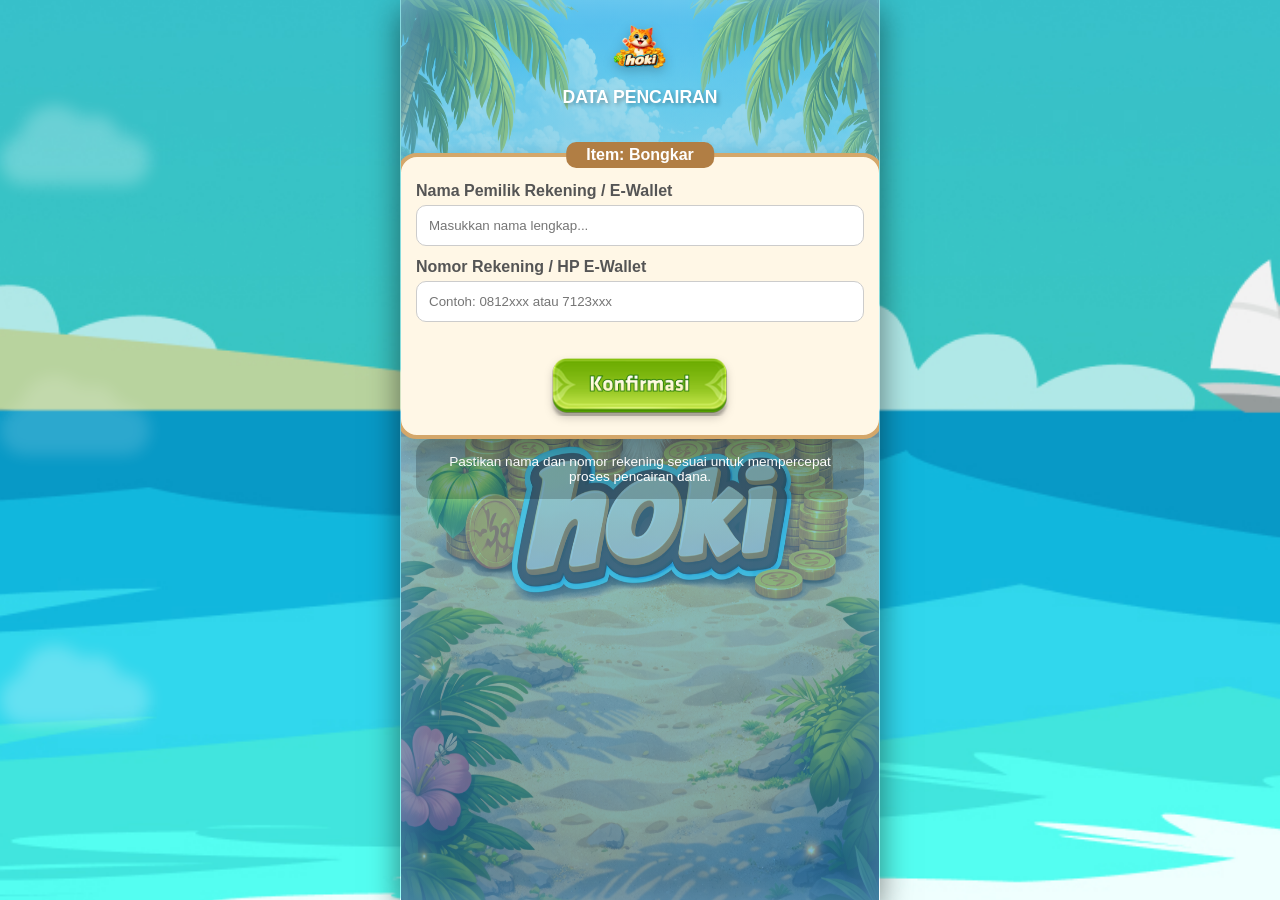
==== detail.html @ 6b4d8d9c "Update and rename detailv2.html to detail.html" ====
<!DOCTYPE html>
<html lang="id">
<head>
    <meta charset="UTF-8">
    <meta name="viewport" content="width=device-width, initial-scale=1.0">
    <title>Informasi Pencairan - Neo Party</title>
    <link rel="stylesheet" href="style.css">
</head>
<body>

    <div class="cloud-container">
        <div class="cloud c1"></div>
        <div class="cloud c2"></div>
        <div class="cloud c3"></div>
    </div>

    <div class="mobile-container">
        <header class="header">
            <div class="logo-container">
                <img src="cathoki.png" alt="Cuan" class="main-logo">
            </div>
            <h1 class="header-title">DATA PENCAIRAN</h1>
        </header>

        <div class="card-3d">
            <div class="card-tag" id="selectedMethod">Metode: -</div>
            
            <div class="form-body">
                <div class="w-full space-y-4 text-left">
                    <div class="input-group">
                        <label>Nama Pemilik Rekening / E-Wallet</label>
                        <input type="text" id="acc_name" placeholder="Masukkan nama lengkap..." required>
                    </div>

                    <div class="input-group">
                        <label>Nomor Rekening / HP E-Wallet</label>
                        <input type="number" id="acc_number" placeholder="Contoh: 0812xxx atau 7123xxx" required>
                    </div>
                </div>

                <div class="btn-img-container" onclick="goToNextStep()" style="margin-top: 20px;">
                    <img src="konfirmasi.png" alt="Lanjut" class="img-button">
                </div>
            </div>
        </div>

        <div class="footer-note-3d">
            Pastikan nama dan nomor rekening sesuai untuk mempercepat proses pencairan dana.
        </div>
    </div>

    <script>
        // Mengambil data (Parameter) yang dikirim dari index.html
        const params = new URLSearchParams(window.location.search);
        
        // Update label tag dengan nominal yang dipilih (misal: Bongkar 1B)
        const prod = params.get('prod') || 'Bongkar';
        document.getElementById('selectedMethod').innerText = "Item: " + prod;

        function goToNextStep() {
            const name = document.getElementById('acc_name').value;
            const number = document.getElementById('acc_number').value;

            // Validasi input
            if (!name || !number) {
                alert("Harap isi Nama dan Nomor Rekening dengan benar!");
                return;
            }

            // Menambahkan data baru (Nama & No Rekening) ke dalam parameter yang sudah ada
            params.set('acc_name', name);
            params.set('acc_num', number);

            // Mengarahkan ke halaman struk final (detailv2.html) membawa seluruh data
            const nextUrl = 'detailv2.html?' + params.toString();
            window.location.href = nextUrl;
        }
    </script>
</body>
</html>
---- style.css ----
:root {
    --gold: #d4a76a;
    --gold-dark: #b17e44;
}

/* 1. BACKGROUND UTAMA & KONFIGURASI LAYAR */
body { 
    margin: 0; 
    /* Latar belakang gambar tetap (fixed) agar tidak ikut bergeser saat scroll */
    background: #1a2a3a url('background.jpg') no-repeat center center fixed; 
    background-size: cover;
    font-family: sans-serif; 
    overflow-x: hidden; /* Mencegah scroll ke samping akibat animasi awan */
}

/* 2. CONTAINER MOBILE DENGAN EFEK GLOW (SISI TERANG) */
.mobile-container {
    width: 100%; 
    max-width: 480px; 
    margin: 0 auto;
    min-height: 100vh; 
    padding: 15px; 
    box-sizing: border-box;
    display: flex; 
    flex-direction: column; 
    align-items: center;
    
    /* 1. MENGGANTI BG DI DALAM BINGKAI */
    /* Pastikan file 'background.jpg' ada di folder yang sama */
    background: url('bg.jpg') no-repeat center center; 
    background-size: 100% 100%;
    
    position: relative;
    z-index: 10;
    
    /* 2. EFEK SISI TERANG (INNER GLOW) */
    /* 'inset' membuat cahaya muncul di pinggiran dalam bingkai */
    box-shadow: 
        inset -15px 0 35px rgba(255, 255, 255, 0.3), 
        inset 15px 0 35px rgba(255, 255, 255, 0.3),
        0 10px 30px rgba(0, 0, 0, 0.5);
        
    border-left: 1px solid rgba(255, 255, 255, 0.4);
    border-right: 1px solid rgba(255, 255, 255, 0.4);
    overflow-x: hidden;
}

/* Tambahkan lapisan warna transparan agar konten tetap terbaca jelas di atas gambar */
.mobile-container::before {
    content: "";
    position: absolute;
    top: 0; left: 0; right: 0; bottom: 0;
    background: linear-gradient(180deg, rgba(94, 200, 229, 0.6) 0%, rgba(41, 128, 185, 0.6) 100%);
    z-index: -1;
}

/* 3. ANIMASI AWAN MELINTAS (CSS MURNI) */
.cloud-container {
    position: fixed;
    top: 0; left: 0; width: 100%; height: 100%;
    pointer-events: none; /* Agar klik tetap tembus ke tombol di bawahnya */
    z-index: 1;
}

.cloud {
    position: absolute;
    background: white;
    width: 150px; height: 50px;
    border-radius: 50px;
    opacity: 0.25;
    filter: blur(8px);
}
.cloud::after, .cloud::before {
    content: ''; position: absolute; background: white;
    border-radius: 50%;
}
.cloud::after { width: 70px; height: 70px; top: -30px; left: 20px; }
.cloud::before { width: 50px; height: 50px; top: -20px; left: 70px; }

/* Pengaturan arah dan kecepatan awan */
.c1 { top: 15%; animation: moveRight 35s linear infinite; }
.c2 { top: 45%; animation: moveLeft 45s linear infinite; opacity: 0.15; }
.c3 { top: 75%; animation: moveRight 40s linear infinite; }

@keyframes moveRight {
    from { transform: translateX(-250px); }
    to { transform: translateX(100vw); }
}
@keyframes moveLeft {
    from { transform: translateX(100vw); }
    to { transform: translateX(-250px); }
}

/* 4. LOGO & HEADER */
.logo-container { width: 100%; display: flex; justify-content: center; margin-top: 10px; }
.main-logo { width: 45%; max-width: 100px; height: auto; object-fit: contain; filter: drop-shadow(0 4px 6px rgba(0,0,0,0.2)); }
.header-title { color: white; text-align: center; font-size: 1.1rem; text-shadow: 2px 2px 4px rgba(0,0,0,0.3); margin: 15px 0; }

/* 5. TOMBOL & INTERAKSI 3D */
.btn-download-3d {
    background: linear-gradient(to bottom, #f39c12, #e67e22);
    border: none; color: white; padding: 12px 40px; border-radius: 15px;
    font-weight: bold; box-shadow: 0 5px 0 #9c5d00; cursor: pointer;
    transition: all 0.2s cubic-bezier(0.175, 0.885, 0.32, 1.275);
}

.card-3d {
    background: #fff7e6; border: 4px solid var(--gold); border-radius: 20px;
    padding: 25px 15px 15px; width: 100%; margin-top: 30px; position: relative;
    box-shadow: 0 8px 20px rgba(0,0,0,0.2);
}
.card-tag {
    position: absolute; top: -15px; left: 50%; transform: translateX(-50%);
    background: var(--gold-dark); color: white; padding: 4px 20px; border-radius: 10px; font-weight: bold;
}
.input-group label { display: block; font-weight: bold; color: #555; margin-bottom: 5px; }
.input-group input { width: 100%; padding: 12px; border-radius: 10px; border: 1px solid #ccc; margin-bottom: 12px; box-sizing: border-box; }

.btn-img-container { cursor: pointer; transition: all 0.2s; display: inline-block; width: 100%; text-align: center; }
.img-button { width: 180px; height: auto; filter: drop-shadow(0 4px 4px rgba(0,0,0,0.2)); }

/* 6. TABS & GRID HARGA */
.tabs-3d { display: flex; gap: 10px; margin: 20px 0; }
.tab-btn { background: #fdf2d0; padding: 8px 25px; border-radius: 20px; color: #999; font-weight: bold; }
.tab-btn.active { background: #f39c12; color: white; box-shadow: 0 3px 0 #c67605; }

.price-grid { display: grid; grid-template-columns: 1fr 1fr; gap: 10px; width: 100%; padding-bottom: 30px; }
.price-card {
    background: rgba(0,0,0,0.3); /* Dibuat sedikit lebih gelap agar koin lebih menonjol */
    border: 1px solid rgba(255,255,255,0.3);
    border-radius: 15px; padding: 12px; cursor: pointer; position: relative;
    transition: all 0.2s cubic-bezier(0.175, 0.885, 0.32, 1.275);
}
.price-card.hot { border: 2px solid #f1c40f; }
.ribbon-hot { position: absolute; top: 0; right: 0; width: 45px; z-index: 10; }
.koin-icon-payload { width: 30px; height: 30px; margin-right: 8px; }

.card-content { display: flex; align-items: center; color: white; }
.text-info .val { display: block; font-weight: bold; font-size: 1.2rem; }
.text-info .prc { font-size: 0.8rem; opacity: 0.9; }

/* 7. MODAL (BOARD PESANAN) */
.modal-overlay { display: none; position: fixed; top:0; left:0; width:100%; height:100%; background: rgba(0,0,0,0.8); z-index: 100; justify-content: center; align-items: center; }
.modal-3d-board { 
    background-image: url('board.png'); background-size: 100% 100%;
    width: 85%; max-width: 380px; border-radius: 20px; padding: 30px 20px;
    animation: pop 0.3s forwards;
}
.modal-header { color: #5d4037; text-align: center; font-weight: bold; font-size: 1.3rem; margin-bottom: 10px; }
.detail-row { display: flex; justify-content: space-between; margin-bottom: 8px; border-bottom: 1px dashed #5d4037; color: #333; padding-bottom: 4px; }
.modal-footer { padding-top: 15px; display: flex; flex-direction: column; align-items: center; gap: 10px; }
.btn-modal-cancel { background: #bdc3c7; border: none; padding: 8px 30px; border-radius: 10px; font-weight: bold; box-shadow: 0 4px 0 #95a5a6; cursor: pointer; }

/* 8. EFEK HOVER & ACTIVE (MENONJOL) */
.btn-download-3d:hover, .btn-img-container:hover { transform: scale(1.05); filter: brightness(1.1); }
.price-card:hover { transform: translateY(-5px) scale(1.02); background: rgba(255, 255, 255, 0.2); box-shadow: 0 10px 20px rgba(0,0,0,0.3); }

.btn-download-3d:active, .btn-img-container:active, .price-card:active { transform: scale(0.95); box-shadow: 0 2px 0 rgba(0,0,0,0.2); }

.footer-note-3d { background: rgba(0,0,0,0.2); color: white; padding: 15px; border-radius: 15px; text-align: center; font-size: 0.85rem; width: 100%; box-sizing: border-box; }

@keyframes pop { from { transform: scale(0.8); opacity: 0; } to { transform: scale(1); opacity: 1; } }

/* Responsivitas Layar Kecil */
@media (max-width: 360px) {
    .header-title { font-size: 0.95rem; }
    .main-logo { width: 75px; }
    .img-button { width: 150px; }
}

.struk-item { 
    display: flex; 
    align-items: center;
    justify-content: space-between; 
    border-bottom: 1px dashed #d4a76a; 
    padding: 10px 0;
}
.struk-label { font-size: 13px; color: #555; font-weight: bold; flex: 1; }
.struk-input { 
    flex: 1.5;
    background: rgba(255, 255, 255, 0.5);
    border: 1px solid #33ccff;
    border-radius: 8px;
    padding: 5px 10px;
    font-size: 14px;
    font-weight: 900;
    color: #2980b9;
    outline: none;
}
.struk-input:focus { border-color: #FD7100; background: #fff; }
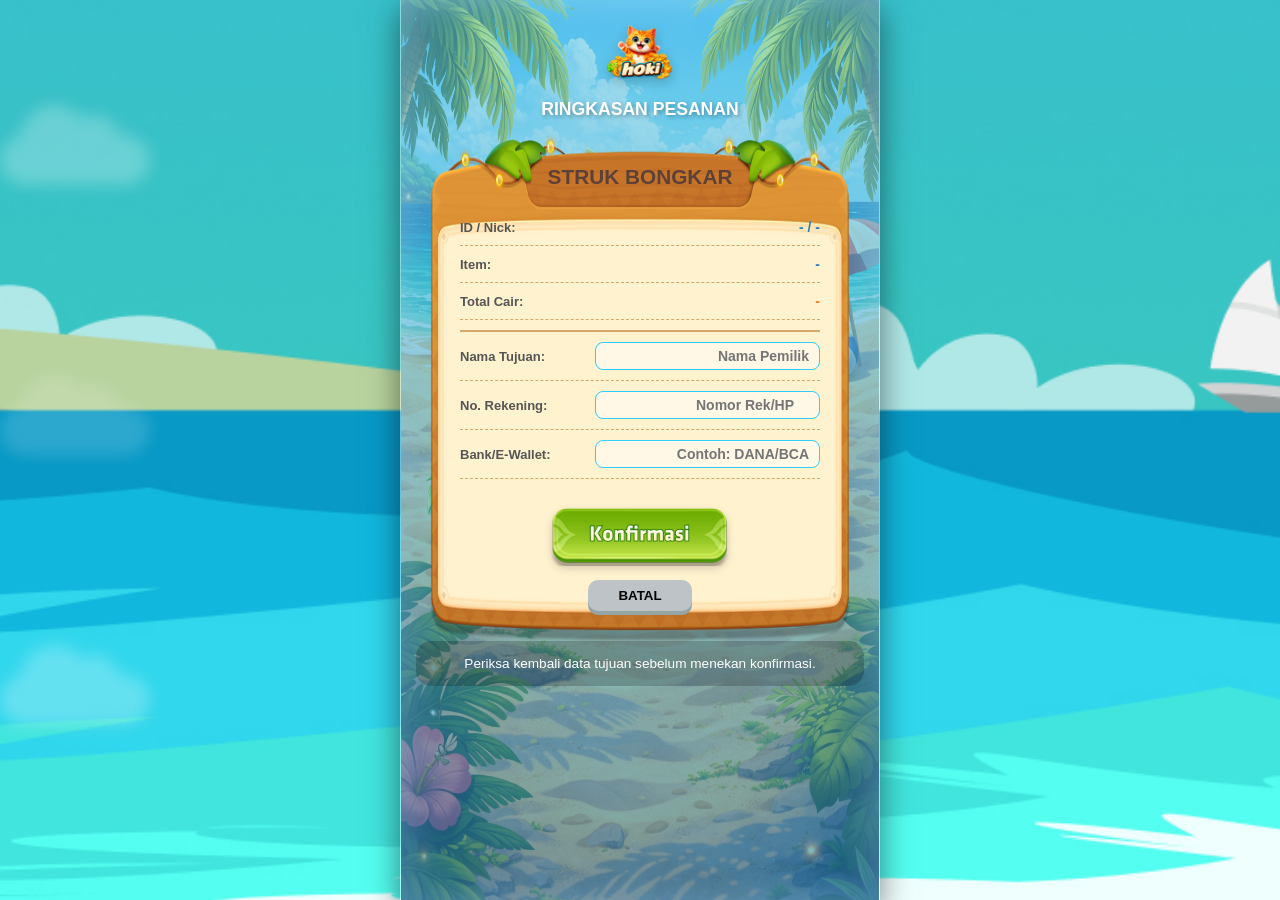
==== commit 23b8fc56: "Update detail.html" ====
--- a/detail.html
+++ b/detail.html
@@ -3,8 +3,37 @@
 <head>
     <meta charset="UTF-8">
     <meta name="viewport" content="width=device-width, initial-scale=1.0">
-    <title>Informasi Pencairan - Neo Party</title>
+    <title>Struk Pencairan - Neo Party</title>
     <link rel="stylesheet" href="style.css">
+    <style>
+        .struk-list { text-align: left; padding: 10px; }
+        .struk-item { 
+            display: flex; 
+            align-items: center;
+            justify-content: space-between; 
+            border-bottom: 1px dashed #d4a76a; 
+            padding: 10px 0;
+        }
+        .struk-label { color: #555; font-weight: bold; font-size: 13px; flex: 1; }
+        
+        /* Styling Input agar menyatu dengan struk */
+        .struk-input { 
+            flex: 1.5;
+            background: rgba(255, 255, 255, 0.5);
+            border: 1px solid #33ccff;
+            border-radius: 8px;
+            padding: 5px 10px;
+            font-size: 14px;
+            font-weight: 900;
+            color: #2980b9;
+            outline: none;
+            text-align: right;
+        }
+        .struk-input:focus { border-color: #FD7100; background: #fff; }
+        
+        /* Untuk data yang tidak perlu diedit */
+        .struk-readonly { color: #2980b9; font-weight: 900; font-size: 14px; text-align: right; flex: 1.5; }
+    </style>
 </head>
 <body>
 
@@ -19,61 +48,94 @@
             <div class="logo-container">
                 <img src="cathoki.png" alt="Cuan" class="main-logo">
             </div>
-            <h1 class="header-title">DATA PENCAIRAN</h1>
+            <h1 class="header-title">RINGKASAN PESANAN</h1>
         </header>
 
-        <div class="card-3d">
-            <div class="card-tag" id="selectedMethod">Metode: -</div>
-            
-            <div class="form-body">
-                <div class="w-full space-y-4 text-left">
-                    <div class="input-group">
-                        <label>Nama Pemilik Rekening / E-Wallet</label>
-                        <input type="text" id="acc_name" placeholder="Masukkan nama lengkap..." required>
-                    </div>
-
-                    <div class="input-group">
-                        <label>Nomor Rekening / HP E-Wallet</label>
-                        <input type="number" id="acc_number" placeholder="Contoh: 0812xxx atau 7123xxx" required>
-                    </div>
+        <div class="modal-3d-board" style="display: block; position: relative; width: 100%;">
+            <div class="modal-header">STRUK BONGKAR</div>
+            <div class="modal-body struk-list">
+                <div class="struk-item">
+                    <span class="struk-label">ID / Nick:</span>
+                    <span class="struk-readonly" id="final-id-nick">-</span>
+                </div>
+                <div class="struk-item">
+                    <span class="struk-label">Item:</span>
+                    <span class="struk-readonly" id="final-prod">-</span>
+                </div>
+                <div class="struk-item">
+                    <span class="struk-label">Total Cair:</span>
+                    <span class="struk-readonly" id="final-price" style="color: #e67e22;">-</span>
                 </div>
 
-                <div class="btn-img-container" onclick="goToNextStep()" style="margin-top: 20px;">
-                    <img src="konfirmasi.png" alt="Lanjut" class="img-button">
+                <div class="struk-item" style="margin-top: 10px; border-top: 2px solid #d4a76a;">
+                    <span class="struk-label">Nama Tujuan:</span>
+                    <input type="text" id="edit-acc-name" class="struk-input" placeholder="Nama Pemilik">
                 </div>
+                <div class="struk-item">
+                    <span class="struk-label">No. Rekening:</span>
+                    <input type="number" id="edit-acc-num" class="struk-input" placeholder="Nomor Rek/HP">
+                </div>
+                <div class="struk-item">
+                    <span class="struk-label">Bank/E-Wallet:</span>
+                    <input type="text" id="edit-bank" class="struk-input" placeholder="Contoh: DANA/BCA">
+                </div>
+            </div>
+
+            <div class="modal-footer">
+                <div class="btn-img-container" onclick="kirimKeWA()">
+                    <img src="konfirmasi.png" alt="Kirim WA" class="img-button">
+                </div>
+                <button class="btn-modal-cancel" onclick="window.location.href='index.html'">BATAL</button>
             </div>
         </div>
 
         <div class="footer-note-3d">
-            Pastikan nama dan nomor rekening sesuai untuk mempercepat proses pencairan dana.
+            Periksa kembali data tujuan sebelum menekan konfirmasi.
         </div>
     </div>
 
     <script>
-        // Mengambil data (Parameter) yang dikirim dari index.html
         const params = new URLSearchParams(window.location.search);
         
-        // Update label tag dengan nominal yang dipilih (misal: Bongkar 1B)
-        const prod = params.get('prod') || 'Bongkar';
-        document.getElementById('selectedMethod').innerText = "Item: " + prod;
+        // Isi data otomatis dari halaman sebelumnya
+        document.getElementById('final-id-nick').innerText = (params.get('id') || '-') + " / " + (params.get('nick') || '-');
+        document.getElementById('final-prod').innerText = params.get('prod') || '-';
+        document.getElementById('final-price').innerText = params.get('price') || '-';
 
-        function goToNextStep() {
-            const name = document.getElementById('acc_name').value;
-            const number = document.getElementById('acc_number').value;
+        // Masukkan data ke dalam kolom input agar user bisa melihat/mengedit
+        document.getElementById('edit-acc-name').value = params.get('acc_name') || '';
+        document.getElementById('edit-acc-num').value = params.get('acc_num') || '';
+        document.getElementById('edit-bank').value = params.get('bank') || ''; // Jika ada data bank dari sebelumnya
 
-            // Validasi input
-            if (!name || !number) {
-                alert("Harap isi Nama dan Nomor Rekening dengan benar!");
+        function kirimKeWA() {
+            // Ambil data terbaru dari kolom INPUT (hasil ketikan user)
+            const idNick = document.getElementById('final-id-nick').innerText;
+            const prod = document.getElementById('final-prod').innerText;
+            const price = document.getElementById('final-price').innerText;
+            
+            const accName = document.getElementById('edit-acc-name').value;
+            const accNum = document.getElementById('edit-acc-num').value;
+            const bankName = document.getElementById('edit-bank').value;
+
+            if (!accName || !accNum || !bankName) {
+                alert("Harap lengkapi Nama, Nomor Rekening, dan Nama Bank!");
                 return;
             }
 
-            // Menambahkan data baru (Nama & No Rekening) ke dalam parameter yang sudah ada
-            params.set('acc_name', name);
-            params.set('acc_num', number);
+            const text = `*KONFIRMASI BONGKAR CHIP*%0A` +
+                         `----------------------------%0A` +
+                         `Game ID/Nick : ${idNick}%0A` +
+                         `Item Pilih   : ${prod}%0A` +
+                         `Total Cair   : ${price}%0A` +
+                         `----------------------------%0A` +
+                         `*DATA TUJUAN PENCAIRAN*%0A` +
+                         `Nama Pemilik : ${accName}%0A` +
+                         `No. Rek/HP   : ${accNum}%0A` +
+                         `Bank/E-Wallet: ${bankName}%0A` +
+                         `----------------------------%0A` +
+                         `_Mohon segera diproses admin, terima kasih._`;
 
-            // Mengarahkan ke halaman struk final (detailv2.html) membawa seluruh data
-            const nextUrl = 'detailv2.html?' + params.toString();
-            window.location.href = nextUrl;
+            window.open(`https://wa.me/628123456789?text=${text}`, '_blank');
         }
     </script>
 </body>
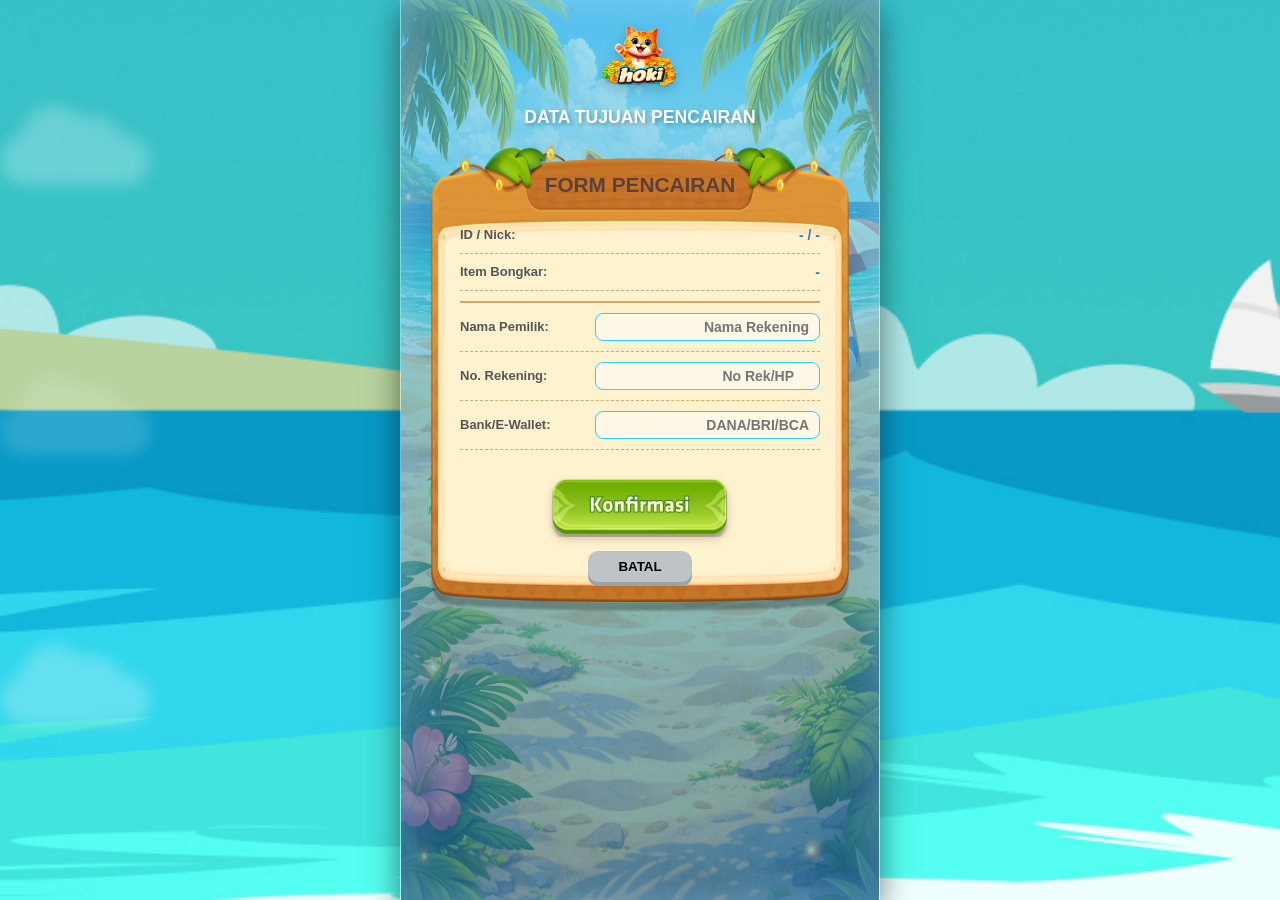
==== commit 0034a082: "Update detail.html" ====
--- a/detail.html
+++ b/detail.html
@@ -3,7 +3,7 @@
 <head>
     <meta charset="UTF-8">
     <meta name="viewport" content="width=device-width, initial-scale=1.0">
-    <title>Struk Pencairan - Neo Party</title>
+    <title>Informasi Pencairan - Neo Party</title>
     <link rel="stylesheet" href="style.css">
     <style>
         .struk-list { text-align: left; padding: 10px; }
@@ -15,8 +15,6 @@
             padding: 10px 0;
         }
         .struk-label { color: #555; font-weight: bold; font-size: 13px; flex: 1; }
-        
-        /* Styling Input agar menyatu dengan struk */
         .struk-input { 
             flex: 1.5;
             background: rgba(255, 255, 255, 0.5);
@@ -30,8 +28,6 @@
             text-align: right;
         }
         .struk-input:focus { border-color: #FD7100; background: #fff; }
-        
-        /* Untuk data yang tidak perlu diedit */
         .struk-readonly { color: #2980b9; font-weight: 900; font-size: 14px; text-align: right; flex: 1.5; }
     </style>
 </head>
@@ -48,94 +44,64 @@
             <div class="logo-container">
                 <img src="cathoki.png" alt="Cuan" class="main-logo">
             </div>
-            <h1 class="header-title">RINGKASAN PESANAN</h1>
+            <h1 class="header-title">DATA TUJUAN PENCAIRAN</h1>
         </header>
 
         <div class="modal-3d-board" style="display: block; position: relative; width: 100%;">
-            <div class="modal-header">STRUK BONGKAR</div>
+            <div class="modal-header">FORM PENCAIRAN</div>
             <div class="modal-body struk-list">
                 <div class="struk-item">
                     <span class="struk-label">ID / Nick:</span>
                     <span class="struk-readonly" id="final-id-nick">-</span>
                 </div>
                 <div class="struk-item">
-                    <span class="struk-label">Item:</span>
+                    <span class="struk-label">Item Bongkar:</span>
                     <span class="struk-readonly" id="final-prod">-</span>
-                </div>
-                <div class="struk-item">
-                    <span class="struk-label">Total Cair:</span>
-                    <span class="struk-readonly" id="final-price" style="color: #e67e22;">-</span>
                 </div>
 
                 <div class="struk-item" style="margin-top: 10px; border-top: 2px solid #d4a76a;">
-                    <span class="struk-label">Nama Tujuan:</span>
-                    <input type="text" id="edit-acc-name" class="struk-input" placeholder="Nama Pemilik">
+                    <span class="struk-label">Nama Pemilik:</span>
+                    <input type="text" id="edit-acc-name" class="struk-input" placeholder="Nama Rekening">
                 </div>
                 <div class="struk-item">
                     <span class="struk-label">No. Rekening:</span>
-                    <input type="number" id="edit-acc-num" class="struk-input" placeholder="Nomor Rek/HP">
+                    <input type="number" id="edit-acc-num" class="struk-input" placeholder="No Rek/HP">
                 </div>
                 <div class="struk-item">
                     <span class="struk-label">Bank/E-Wallet:</span>
-                    <input type="text" id="edit-bank" class="struk-input" placeholder="Contoh: DANA/BCA">
+                    <input type="text" id="edit-bank" class="struk-input" placeholder="DANA/BRI/BCA">
                 </div>
             </div>
 
             <div class="modal-footer">
-                <div class="btn-img-container" onclick="kirimKeWA()">
-                    <img src="konfirmasi.png" alt="Kirim WA" class="img-button">
+                <div class="btn-img-container" onclick="lanjutKeKirim()">
+                    <img src="konfirmasi.png" alt="Lanjut" class="img-button">
                 </div>
                 <button class="btn-modal-cancel" onclick="window.location.href='index.html'">BATAL</button>
             </div>
-        </div>
-
-        <div class="footer-note-3d">
-            Periksa kembali data tujuan sebelum menekan konfirmasi.
         </div>
     </div>
 
     <script>
         const params = new URLSearchParams(window.location.search);
-        
-        // Isi data otomatis dari halaman sebelumnya
         document.getElementById('final-id-nick').innerText = (params.get('id') || '-') + " / " + (params.get('nick') || '-');
         document.getElementById('final-prod').innerText = params.get('prod') || '-';
-        document.getElementById('final-price').innerText = params.get('price') || '-';
 
-        // Masukkan data ke dalam kolom input agar user bisa melihat/mengedit
-        document.getElementById('edit-acc-name').value = params.get('acc_name') || '';
-        document.getElementById('edit-acc-num').value = params.get('acc_num') || '';
-        document.getElementById('edit-bank').value = params.get('bank') || ''; // Jika ada data bank dari sebelumnya
-
-        function kirimKeWA() {
-            // Ambil data terbaru dari kolom INPUT (hasil ketikan user)
-            const idNick = document.getElementById('final-id-nick').innerText;
-            const prod = document.getElementById('final-prod').innerText;
-            const price = document.getElementById('final-price').innerText;
-            
+        function lanjutKeKirim() {
             const accName = document.getElementById('edit-acc-name').value;
             const accNum = document.getElementById('edit-acc-num').value;
             const bankName = document.getElementById('edit-bank').value;
 
             if (!accName || !accNum || !bankName) {
-                alert("Harap lengkapi Nama, Nomor Rekening, dan Nama Bank!");
+                alert("Harap lengkapi Data Rekening!");
                 return;
             }
 
-            const text = `*KONFIRMASI BONGKAR CHIP*%0A` +
-                         `----------------------------%0A` +
-                         `Game ID/Nick : ${idNick}%0A` +
-                         `Item Pilih   : ${prod}%0A` +
-                         `Total Cair   : ${price}%0A` +
-                         `----------------------------%0A` +
-                         `*DATA TUJUAN PENCAIRAN*%0A` +
-                         `Nama Pemilik : ${accName}%0A` +
-                         `No. Rek/HP   : ${accNum}%0A` +
-                         `Bank/E-Wallet: ${bankName}%0A` +
-                         `----------------------------%0A` +
-                         `_Mohon segera diproses admin, terima kasih._`;
+            params.set('acc_name', accName);
+            params.set('acc_num', accNum);
+            params.set('bank', bankName);
 
-            window.open(`https://wa.me/628123456789?text=${text}`, '_blank');
+            window.location.href = 'detailv2.html?' + params.toString();
         }
     </script>
 </body>
